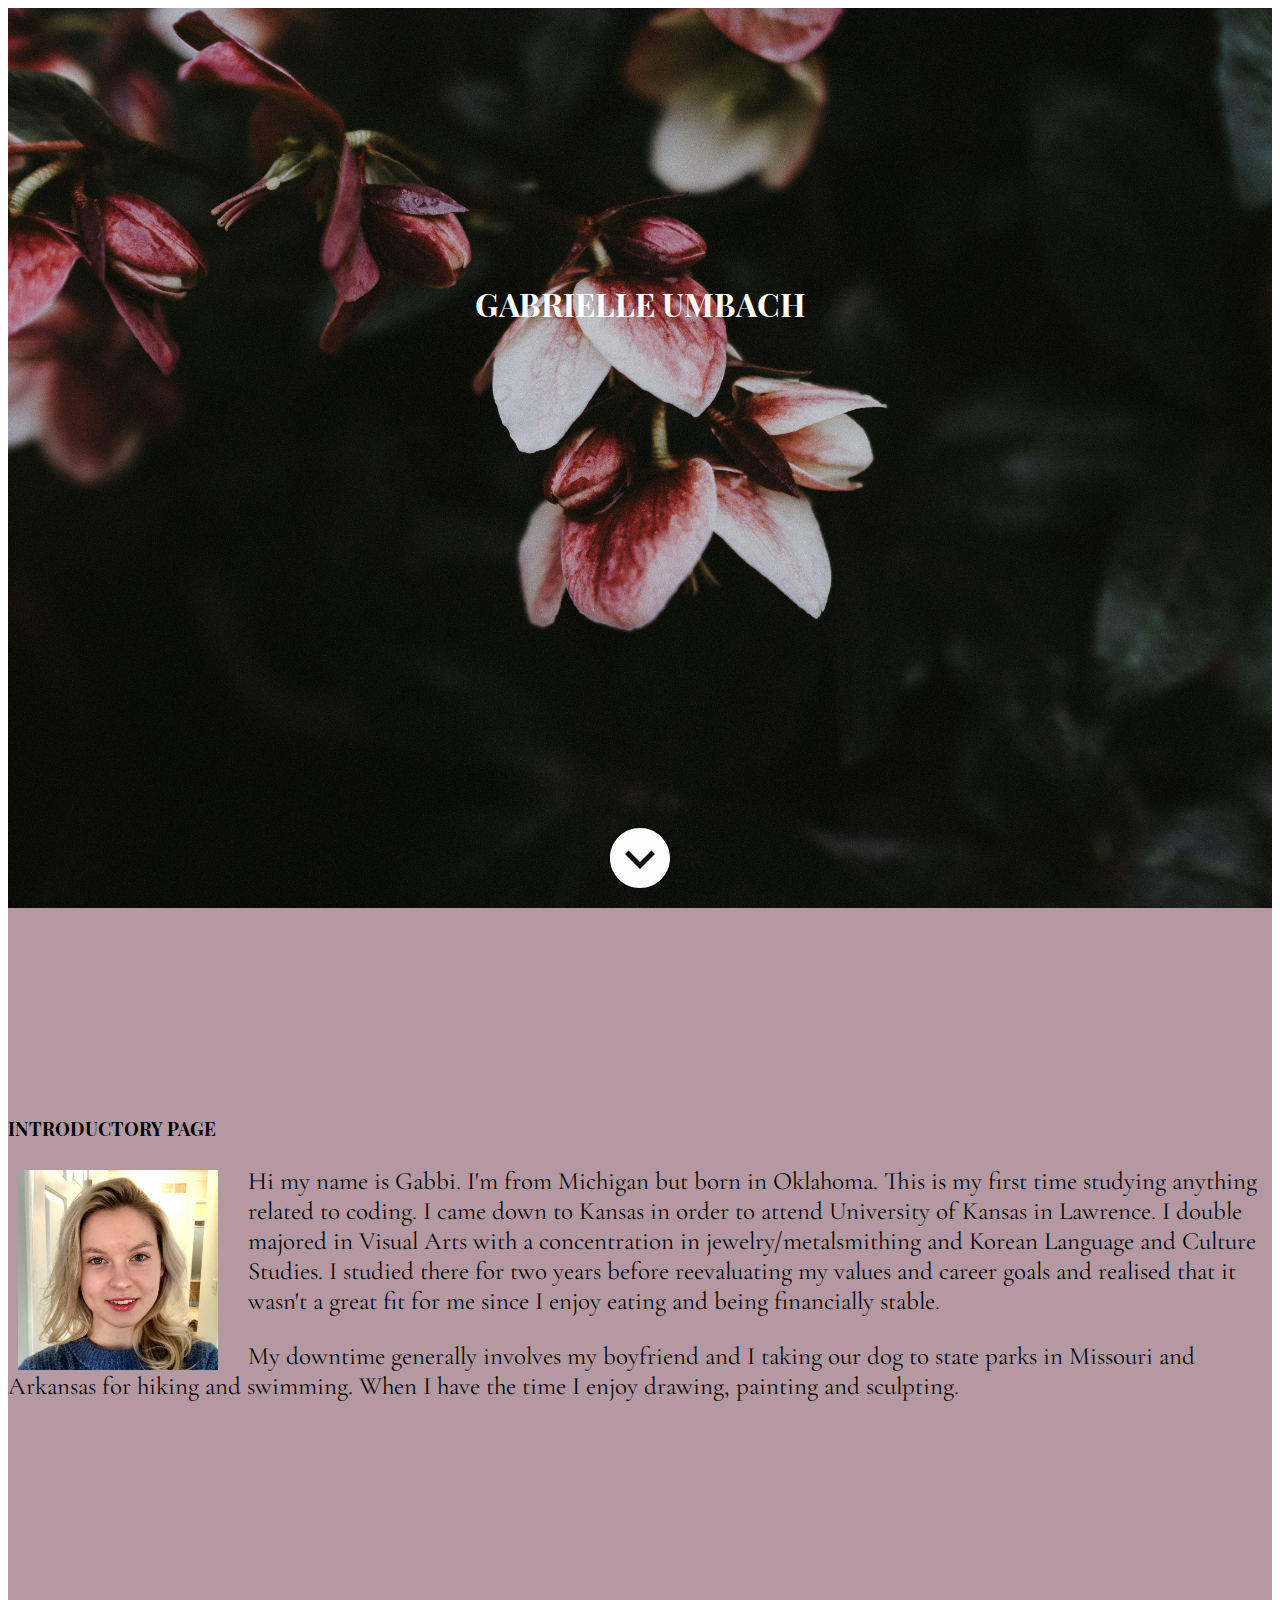
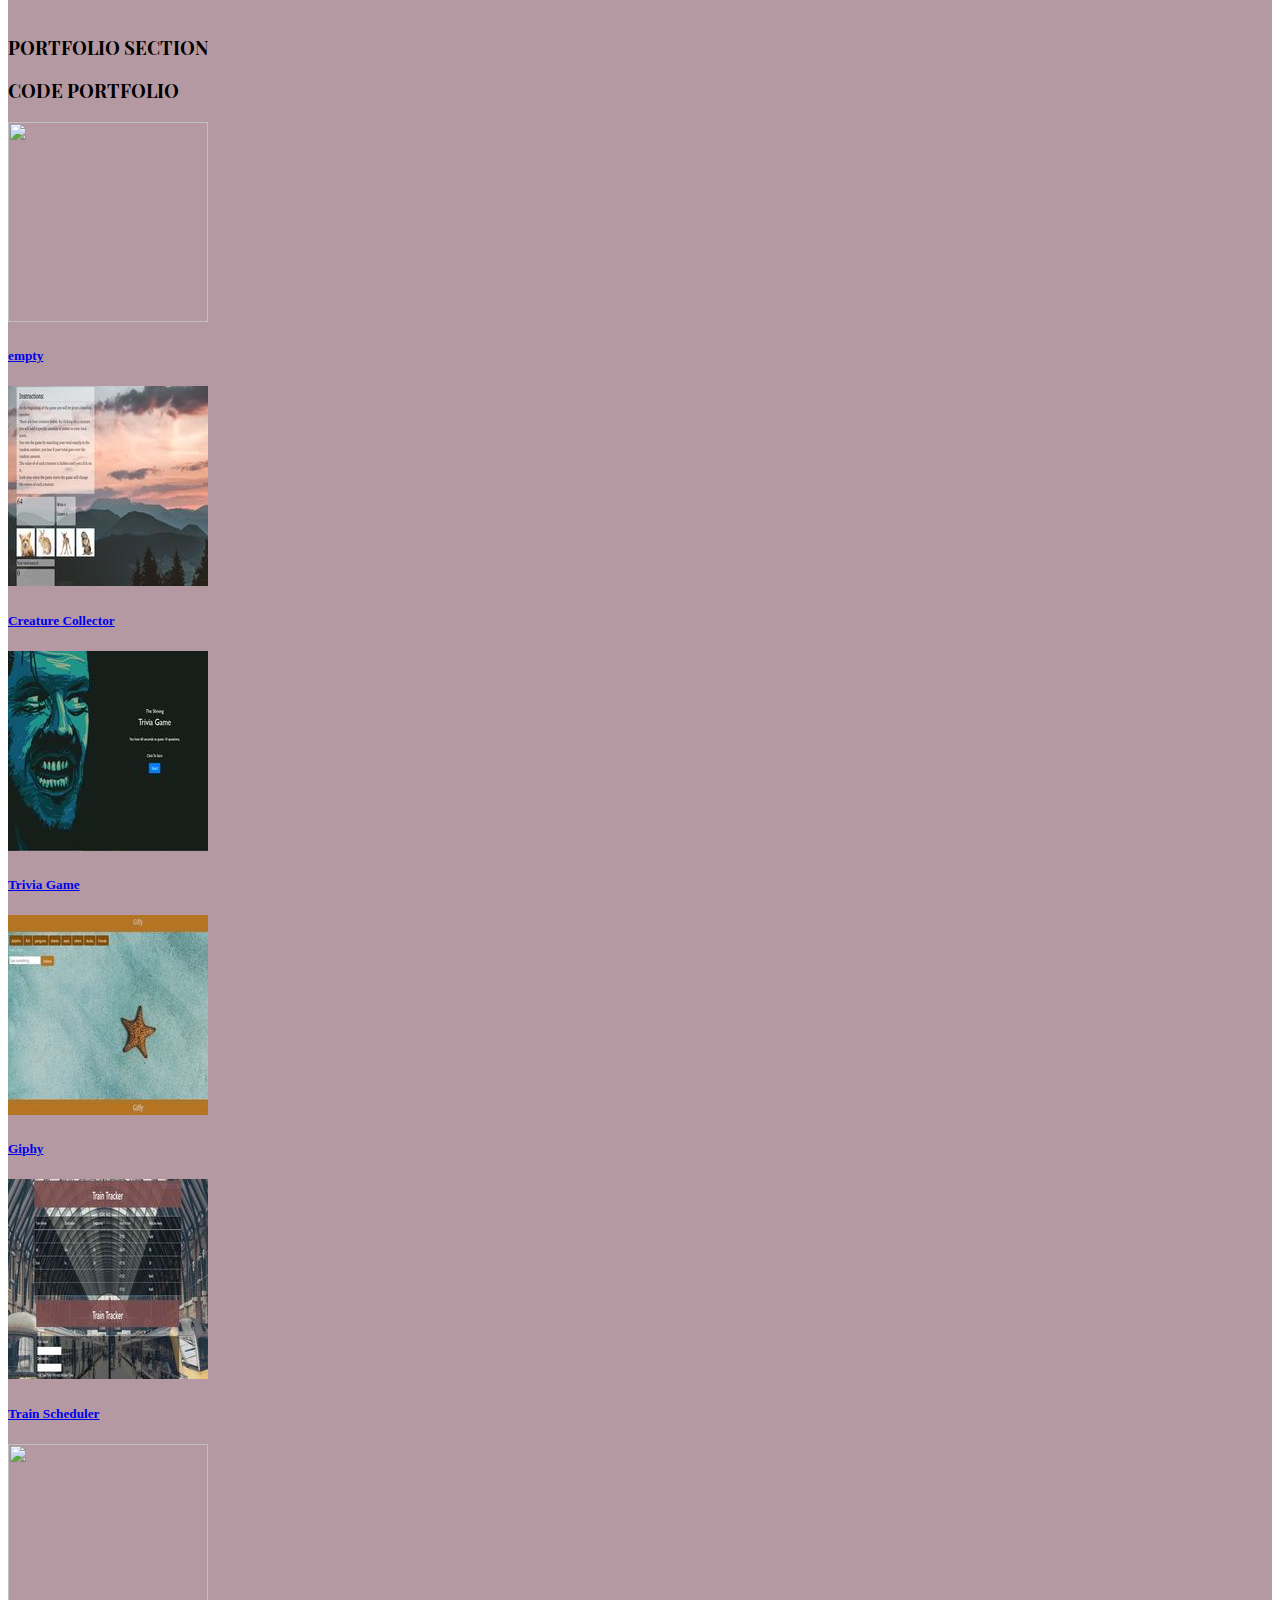
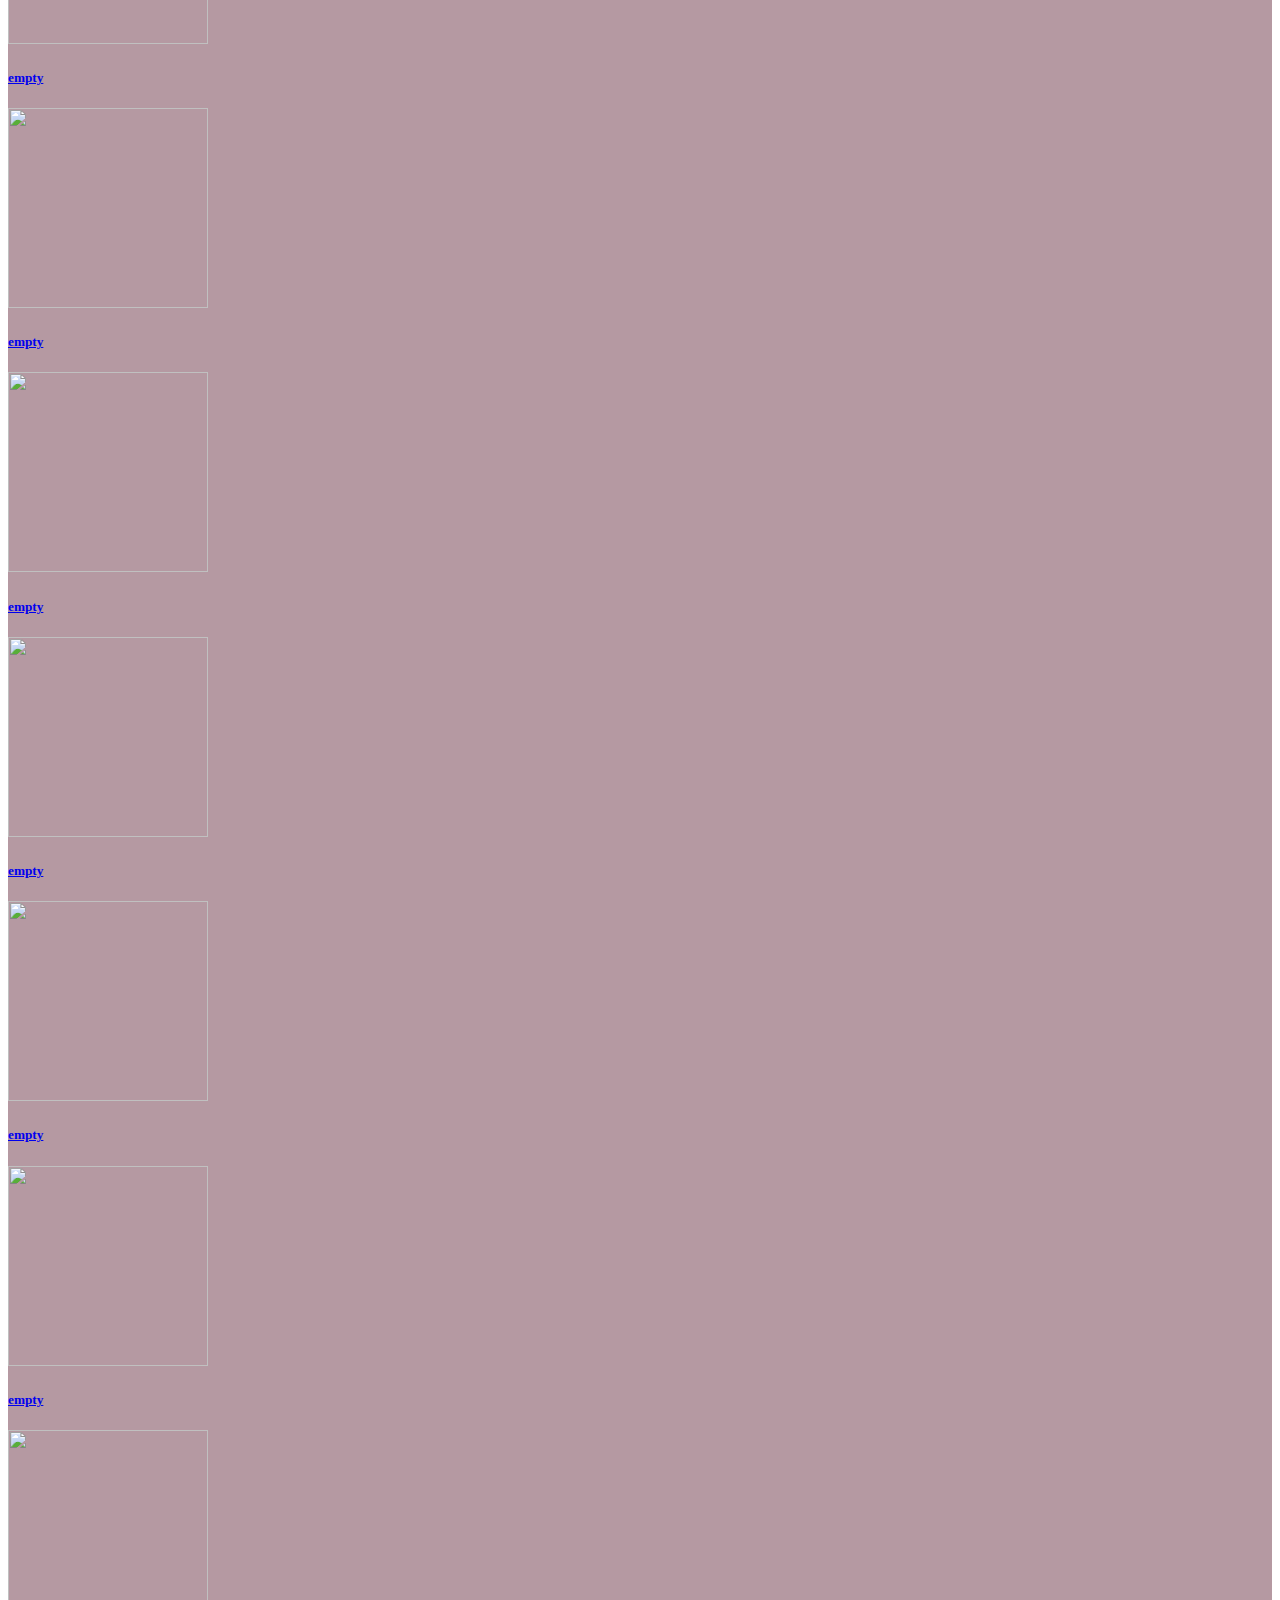
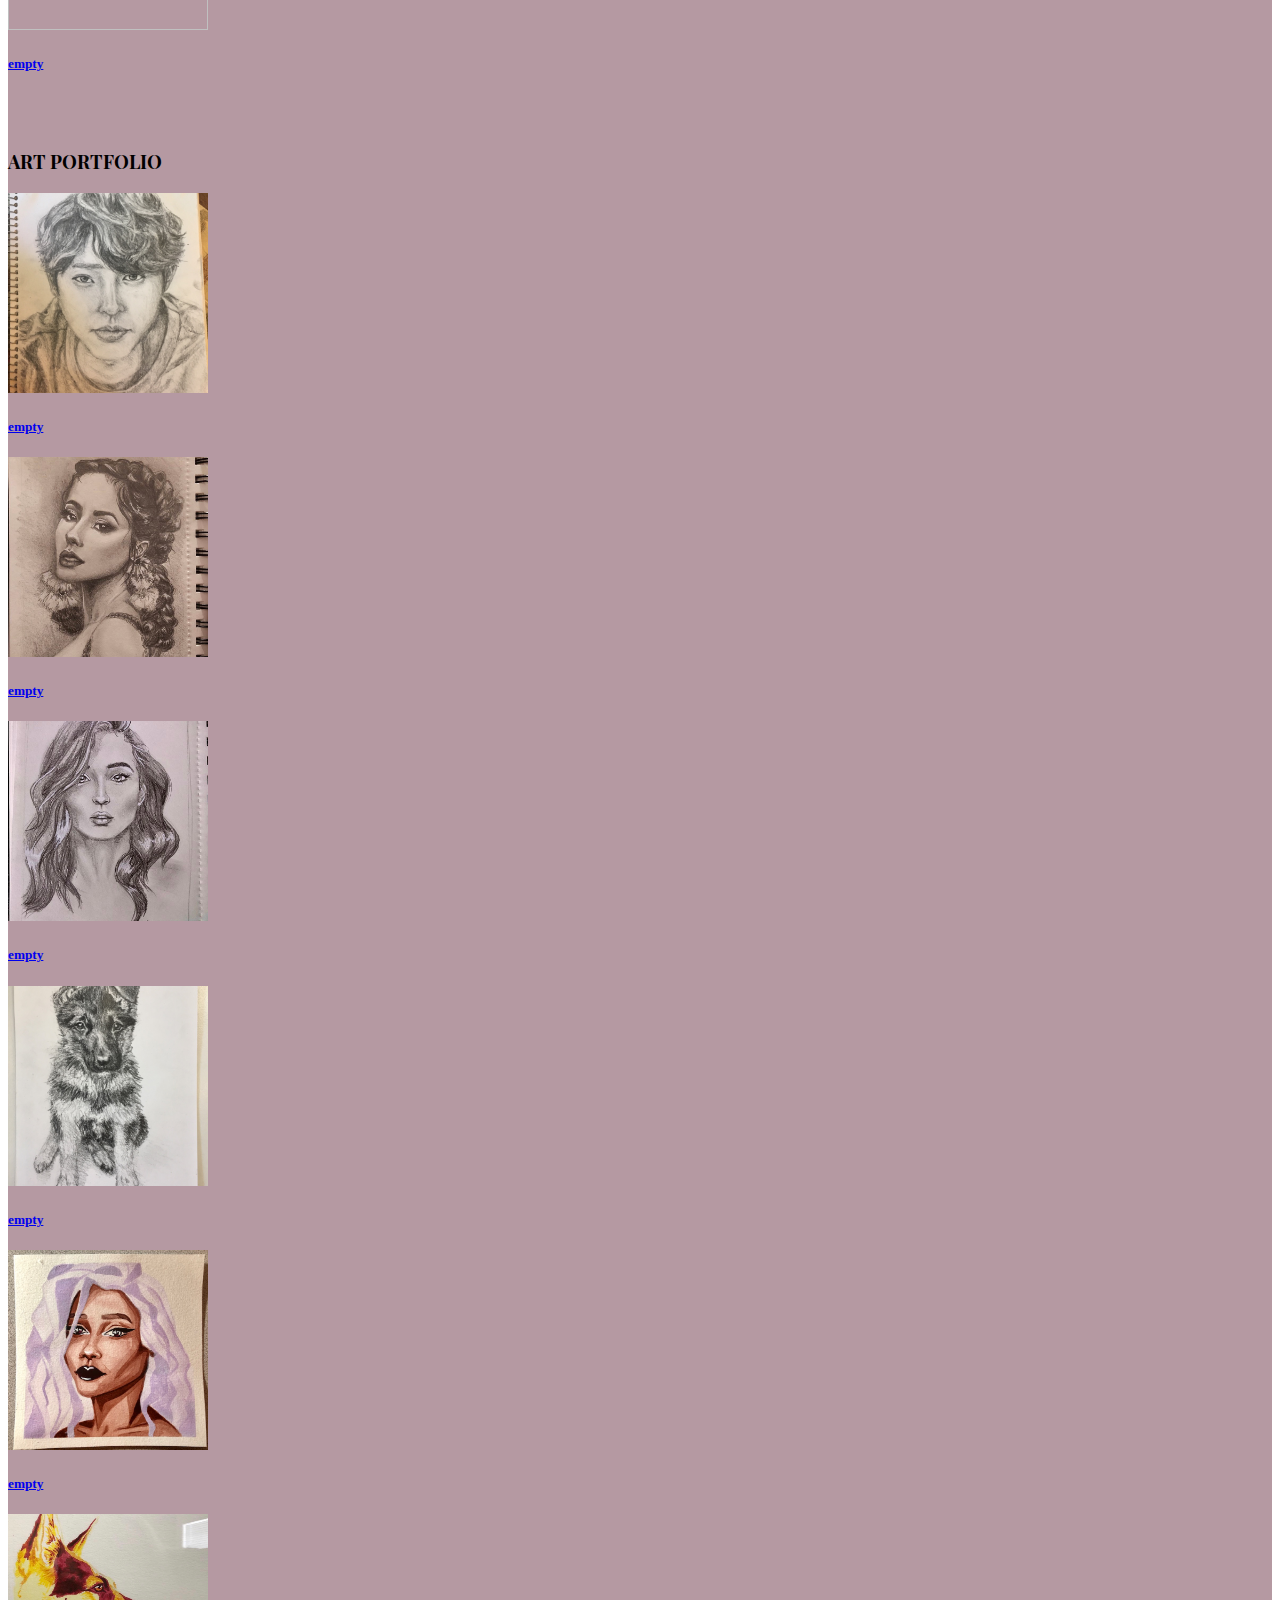
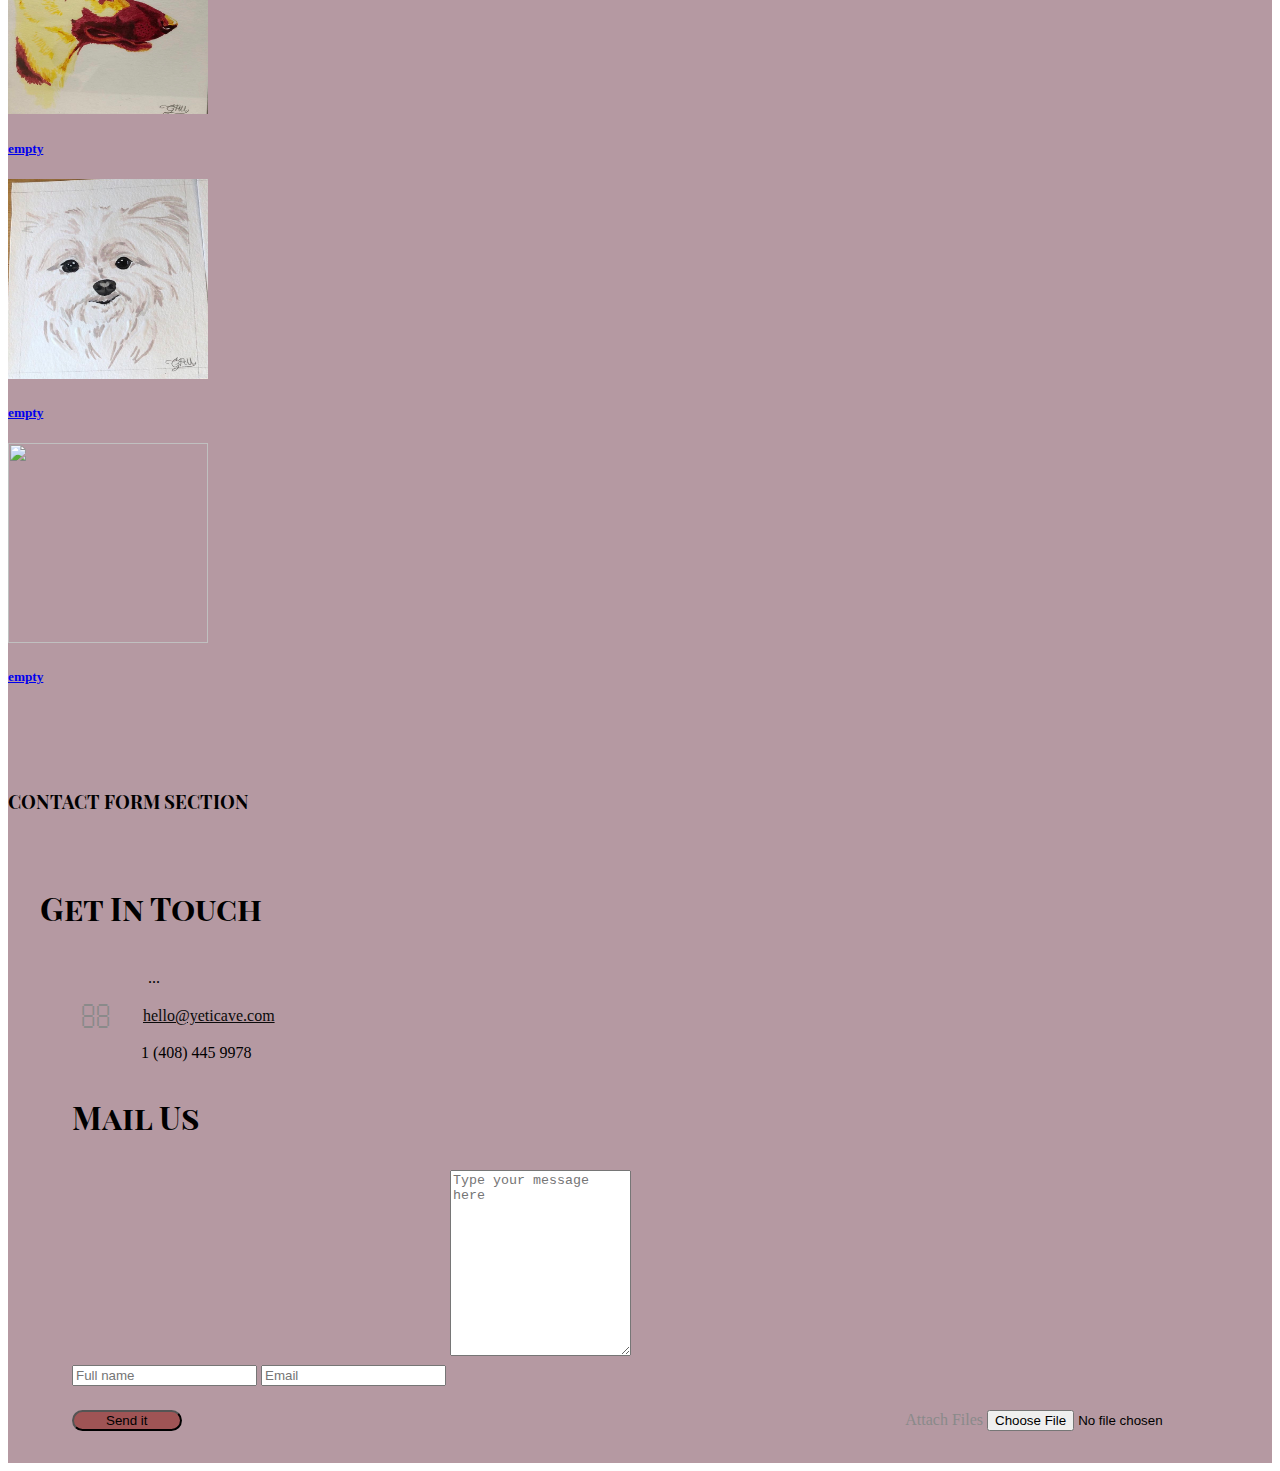
==== index.html @ b60ac589 "got everything working more or less" ====
<!doctype html>
<html class="no-js" lang="en">

<head>
    <meta charset="utf-8" />
    <meta name="viewport" content="width=device-width, initial-scale=1.0" />
    <title>Foundation | Welcome</title>
    <link href="./assets/css/reset.css" rel="stylesheet" type="text/css">
    <link rel="stylesheet" href="https://dhbhdrzi4tiry.cloudfront.net/cdn/sites/foundation.min.css">
    <link href='https://cdnjs.cloudflare.com/ajax/libs/foundicons/3.0.0/foundation-icons.css' rel='stylesheet'
        type='text/css'>

    <link rel="stylesheet" href="https://cdnjs.cloudflare.com/ajax/libs/foundation/6.4.3/css/foundation.min.css">
    <link rel="stylesheet" href="https://cdnjs.cloudflare.com/ajax/libs/motion-ui/1.2.3/motion-ui.min.css">
    <link rel="stylesheet"
        href="https://cdnjs.cloudflare.com/ajax/libs/foundation/6.4.3/css/foundation-prototype.min.css">
    <link href='https://cdnjs.cloudflare.com/ajax/libs/foundicons/3.0.0/foundation-icons.css' rel='stylesheet'
        type='text/css'>

    <link href="./assets/css/style.css" rel="stylesheet" type="text/css">

    <link
        href="https://fonts.googleapis.com/css?family=Cinzel|Cormorant+Garamond|Playfair+Display+SC|Rokkitt|ZCOOL+XiaoWei&display=swap"
        rel="stylesheet">
</head>

<body>

    <!-- <div class="top-bar">
        <div class="top-bar-left">
            <ul class="menu">
                <li class="menu-text">Blog</li>
                <li><a href="#">One</a></li>
                <li><a href="#">Two</a></li>
                <li><a href="#">Three</a></li>
            </ul>
        </div>
    </div> -->

    <div class="hero-full-screen">

        <div id="heroTitle" class="middle-content-section">
            <h1>GABRIELLE UMBACH</h1>
        </div>

        <div class="bottom-content-section" data-magellan data-threshold="0">
            <a href="#main-content-section"><svg xmlns="http://www.w3.org/2000/svg" width="24" height="24"
                    viewBox="0 0 24 24">
                    <path
                        d="M24 12c0-6.627-5.373-12-12-12s-12 5.373-12 12 5.373 12 12 12 12-5.373 12-12zm-18.005-1.568l1.415-1.414 4.59 4.574 4.579-4.574 1.416 1.414-5.995 5.988-6.005-5.988z" />
                </svg></a>
        </div>

    </div>

    <div id="main-content-section" data-magellan-target="main-content-section">

        <div class="row medium-8 large-7 columns">

            <div class="intro">
                <h3>INTRODUCTORY PAGE</h3>
                <div id="biopic">
                    <img class="thumbnail" src="./assets/images/IMG3.jpg">
                </div>
                <p>
                    Hi my name is Gabbi. I'm from Michigan but born in Oklahoma. This is my first time studying anything
                    related
                    to coding. I came down to Kansas in order to attend University of Kansas in Lawrence. I double
                    majored
                    in
                    Visual Arts with a concentration in jewelry/metalsmithing and Korean Language and Culture Studies. I
                    studied
                    there for two years before reevaluating my values and career goals and realised that it wasn't a
                    great
                    fit
                    for me since I enjoy eating and being financially stable.
                </p>
                <p>
                    My downtime generally involves my boyfriend and I taking our dog to state parks in Missouri and
                    Arkansas
                    for
                    hiking and swimming. When I have the time I enjoy drawing, painting and sculpting.
                </p>
            </div>

            <div class="portfolio">
                <h3>PORTFOLIO SECTION</h3>
                <h3>CODE PORTFOLIO</h3>
                <article class="grid-container">
                    <div class="grid-x grid-margin-x small-up-2 medium-up-3 large-up-4">
                        <div class="cell">
                            <img class="thumbnail" src="https://placehold.it/200x200">
                            <h5>
                                <a class="text-white" href="#">empty</a>
                            </h5>
                        </div>

                        <div class="cell">
                            <img class="thumbnail" src="./assets/images/creature-collector_200x200.jpg">
                            <h5>
                                <a class="text-white" href="https://umbachg.github.io/unit-4-game/">Creature
                                    Collector</a>
                            </h5>
                        </div>
                        <div class="cell">
                            <img class="thumbnail" src="./assets/images/trivia-game_200x200.jpg">
                            <h5>
                                <a class="text-white" href="https://umbachg.github.io/TriviaGame/">Trivia Game</a>
                            </h5>
                        </div>
                        <div class="cell">
                            <img class="thumbnail" src="./assets/images/giphy_200x200.jpg">
                            <h5>
                                <a class="text-white" href="https://umbachg.github.io/giphy/">Giphy</a>
                            </h5>
                        </div>
                        <div class="cell">
                            <img class="thumbnail" src="./assets/images/train_200x200.jpg">
                            <h5>
                                <a class="text-white" href="https://umbachg.github.io/train-scheduler/">Train
                                    Scheduler</a>
                            </h5>
                        </div>
                        <div class="cell">
                            <img class="thumbnail" src="https://placehold.it/200x200">
                            <h5>
                                <a class="text-white" href="#">empty</a>
                            </h5>
                        </div>
                        <div class="cell">
                            <img class="thumbnail" src="https://placehold.it/200x200">
                            <h5>
                                <a class="text-white" href="#">empty</a>
                            </h5>
                        </div>
                        <div class="cell">
                            <img class="thumbnail" src="https://placehold.it/200x200">
                            <h5>
                                <a class="text-white" href="#">empty</a>
                            </h5>
                        </div>
                        <div class="cell">
                            <img class="thumbnail" src="https://placehold.it/200x200">
                            <h5>
                                <a class="text-white" href="#">empty</a>
                            </h5>
                        </div>
                        <div class="cell">
                            <img class="thumbnail" src="https://placehold.it/200x200">
                            <h5>
                                <a class="text-white" href="#">empty</a>
                            </h5>
                        </div>
                        <div class="cell">
                            <img class="thumbnail" src="https://placehold.it/200x200">
                            <h5>
                                <a class="text-white" href="#">empty</a>
                            </h5>
                        </div>
                        <div class="cell">
                            <img class="thumbnail" src="https://placehold.it/200x200">
                            <h5>
                                <a class="text-white" href="#">empty</a>
                            </h5>
                        </div>
                    </div>
                </article>

                <br>
                <br>

                <h3>ART PORTFOLIO</h3>
                <article class="grid-container">
                    <div class="grid-x grid-margin-x small-up-2 medium-up-3 large-up-4">
                        <div class="cell">
                            <img class="thumbnail" src="./assets/images/jhs.JPG">
                            <h5>
                                <a class="text-white" href="#">empty</a>
                            </h5>
                        </div>
                        <div class="cell">
                            <img class="thumbnail" src="./assets/images/becky.jpg">
                            <h5>
                                <a class="text-white" href="#">empty</a>
                            </h5>
                        </div>
                        <div class="cell">
                            <img class="thumbnail" src="./assets/images/girl.jpg">
                            <h5>
                                <a class="text-white" href="#">empty</a>
                            </h5>
                        </div>
                        <div class="cell">
                            <img class="thumbnail" src="./assets/images/gsd.JPG">
                            <h5>
                                <a class="text-white" href="#">empty</a>
                            </h5>
                        </div>
                        <div class="cell">
                            <img class="thumbnail" src="./assets/images/purple-hair.jpg">
                            <h5>
                                <a class="text-white" href="#">empty</a>
                            </h5>
                        </div>
                        <div class="cell">
                            <img class="thumbnail" src="./assets/images/memes.jpg">
                            <h5>
                                <a class="text-white" href="#">empty</a>
                            </h5>
                        </div>
                        <div class="cell">
                            <img class="thumbnail" src="./assets/images/milo.jpg">
                            <h5>
                                <a class="text-white" href="#">empty</a>
                            </h5>
                        </div>
                        <div class="cell">
                            <img class="thumbnail" src="https://placehold.it/200x200">
                            <h5>
                                <a class="text-white" href="#">empty</a>
                            </h5>
                        </div>



                    </div>
                </article>
            </div>



            <div class="blog-post">
                <h3>CONTACT FORM SECTION</h3>
                <section class="contact-us-section">
                    <div class="row medium-unstack">
                        <div class="columns contact-us-section-left">
                            <h1 class="contact-us-header">Get In Touch</h1>
                            <!-- <div class="responsive-embed">
                                <img src=""
                                    alt="Google Map of campbell" alt="" />
                            </div> -->

                            <ul class="contact-us-list">
                                <li class="address">...</li>
                                <li class="email"><a href="mailto:">hello@yeticave.com</a></li>
                                <li class="phone">
                                    1 (408) 445 9978
                                </li>
                            </ul>
                        </div>
                        <div class="columns contact-us-section-right">
                            <h1 class="contact-us-header">Mail Us</h1>
                            <form class="contact-us-form">
                                <input type="text" placeholder="Full name">
                                <input type="email" placeholder="Email">
                                <textarea name="message" id="" rows="12"
                                    placeholder="Type your message here"></textarea>
                                <div class="contact-us-form-actions">
                                    <input id="submitButton" type="submit" class="button" value="Send it" />
                                    <div>
                                        <label for="FileUpload" class="button contact-us-file-button">Attach
                                            Files</label>
                                        <input type="file" id="FileUpload" class="show-for-sr">
                                    </div>
                                </div>
                            </form>
                        </div>
                    </div>
                </section>
            </div>
        </div>
    </div>
    <script src="https://code.jquery.com/jquery-2.1.4.min.js"></script>
    <script src="https://dhbhdrzi4tiry.cloudfront.net/cdn/sites/foundation.js"></script>
    <script>
        $(document).foundation();
    </script>

    <script src="https://code.jquery.com/jquery-2.1.4.min.js"></script>
    <script src="https://cdnjs.cloudflare.com/ajax/libs/foundation/6.4.3/js/foundation.min.js"></script>
    <script src="https://cdnjs.cloudflare.com/ajax/libs/motion-ui/1.2.3/motion-ui.min.js"></script>
    <script>
        $(document).foundation();
    </script>

</body>

</html>
---- assets/css/style.css ----
/* .topbar-sticky-shrink {
    padding: 2rem;
    transition: padding 0.25s ease;
    background: #2c3840;
  }
  
  .topbar-sticky-shrink .menu {
    background: #2c3840;
  }
  
  .is-stuck .topbar-sticky-shrink {
    padding: 1rem;
    transition: padding 0.25s ease;
  }
  
  [data-sticky] {
    width: 100%;
  }
  
  .topbar-sticky-shrink-header {
    padding: 10rem 0;
    background: url("https://placehold.it/2000x500&text=this is a header") center center no-repeat;
    background-size: cover;
  }
   */

  /* *************************** */

.hero-full-screen {
    height: 100vh;
    display: -webkit-flex;
    display: -ms-flexbox;
    display: flex;
    -webkit-flex-direction: column;
        -ms-flex-direction: column;
            flex-direction: column;
    -webkit-align-items: center;
        -ms-flex-align: center;
            align-items: center;
    -webkit-justify-content: space-between;
        -ms-flex-pack: justify;
            justify-content: space-between;
    background: url("../images/flowers.jpg") center center no-repeat;
    background-size: cover;
  }
  
  .hero-full-screen .middle-content-section {
    text-align: center;
    color: #fefefe;
  }
  
  .hero-full-screen .top-content-section {
    width: 100%;
  }
  
  .hero-full-screen .bottom-content-section {
    padding: 1rem;
  }
  
  .hero-full-screen .bottom-content-section svg {
    height: 3.75rem;
    width: 3.75rem;
    fill: #fefefe;
  }



p {
    font-family: 'Cormorant Garamond', serif;
    font-size: 25px;
}

h1, h3 {
    font-family: 'Playfair Display SC', serif;
    font-weight: bold;
}

#heroTitle {
    padding: 20%;
    font-family: 'ZCOOL XiaoWei', serif;
}

#main-content-section {
    background-color: #b599a2;
}

.intro {
    padding-top: 15%;
    padding-bottom: 15%;
    
  }
  
#biopic {
    width: 200px;
    height: 200px;
    padding: 10px 30px 0px 10px;
    float: left;
}

.portfolio {
    padding-top: 0%;
    padding-bottom: 5%;
}
  
.thumbnail {
    width: 200px;
    height: 200px;
}



.contact-us-section {
    padding: 2rem;
    background: #b599a2;
  }
  
  .contact-us-section .contact-us-section-left {
    padding-right: 2rem;
    border-bottom: 2px solid #e6e6e6;
    padding-bottom: 2rem;
    margin-bottom: 2rem;
  }
  
  @media print, screen and (min-width: 40em) {
    .contact-us-section .contact-us-section-left {
      /* border-right: 1px solid #e6e6e6; */
      border-bottom: 0;
      padding-bottom: 0;
      margin-bottom: 0;
    }
  }
  
  .contact-us-section .contact-us-section-right {
    padding-left: 2rem;
  }
  
  @media print, screen and (min-width: 40em) {
    .contact-us-section .contact-us-section-right {
      /* border-left: 1px solid #e6e6e6; */
    }
  }
  
  .contact-us-section .contact-us-header {
    margin-bottom: 2rem;
  }
  
  @media screen and (min-width: 40em) and (max-width: 74.9375em) {
    .contact-us-section .contact-us-header {
      font-size: 32px;
    }
  }
  
  .contact-us-section .responsive-embed {
    margin-bottom: 0;
    /* padding-bottom: 55%; */
    padding-bottom: 10%;
  }
  
  .contact-us-form input[type=text],
  .contact-us-form input[type=email],
  .contact-us-form textarea {
    margin-bottom: 1.5rem;
  }
  
  .contact-us-form-actions {
    display: -webkit-flex;
    display: -ms-flexbox;
    display: flex;
    -webkit-align-items: center;
        -ms-flex-align: center;
            align-items: center;
    -webkit-justify-content: space-between;
        -ms-flex-pack: justify;
            justify-content: space-between;
  }
  
  .contact-us-form-actions input[type=submit] {
    border-radius: 5000px;
    padding-left: 2rem;
    padding-right: 2rem;
  }
  
  .contact-us-form-actions .contact-us-file-button {
    background: transparent;
    color: #8a8a8a;
  }
  
  .contact-us-list {
    list-style-type: none;
    margin: 0;
  }
  
  .contact-us-list li a {
    color: #0a0a0a;
  }
  
  .contact-us-list li::before {
    margin-right: 2rem;
    font-size: 2rem;
    vertical-align: middle;
    color: #8a8a8a;
    font-family: 'FontAwesome';
  }
  
  .contact-us-list .address::before {
    content: '\f041';
    margin-left: 0.4rem;
    margin-right: 2.3rem;
  }
  
  .contact-us-list .email::before {
    content: '\f003';
  }
  
  .contact-us-list .phone::before {
    content: '\f098';
  }
  
#submitButton {
    background-color: #9f5455;
}
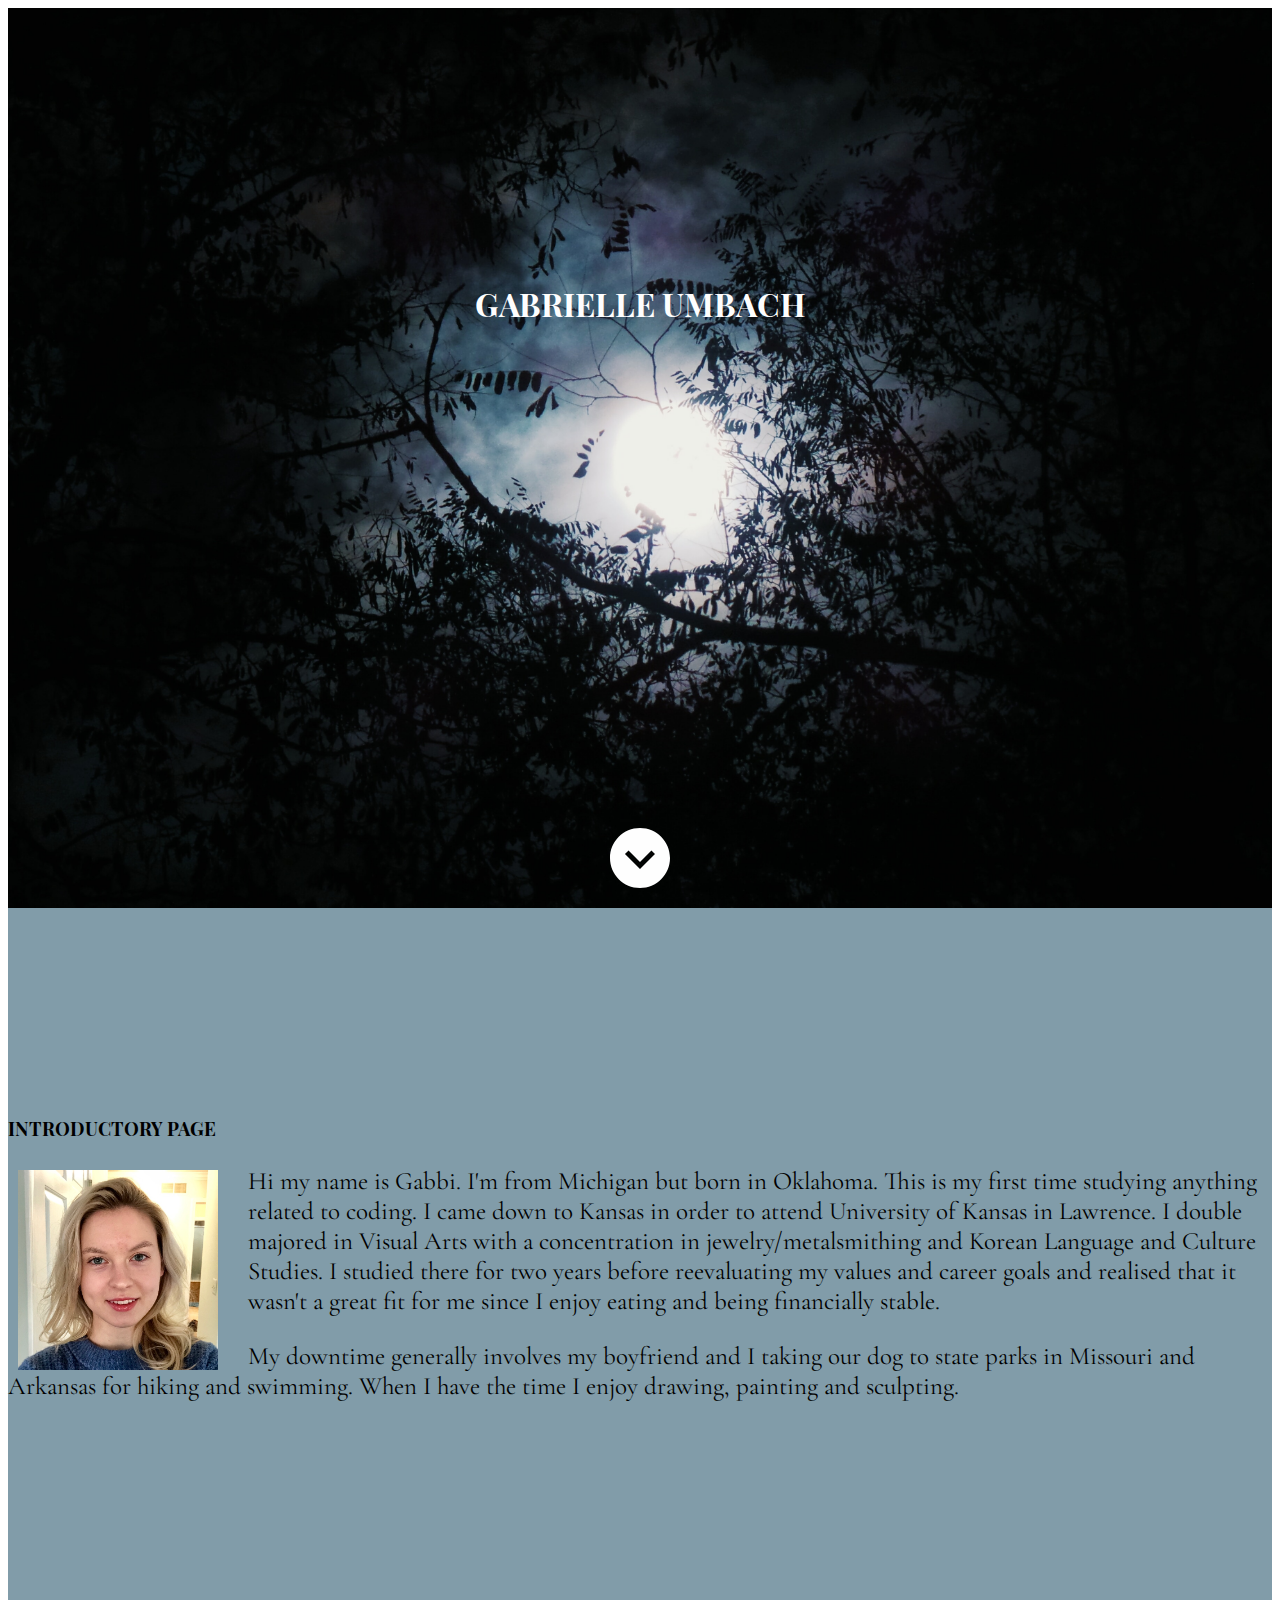
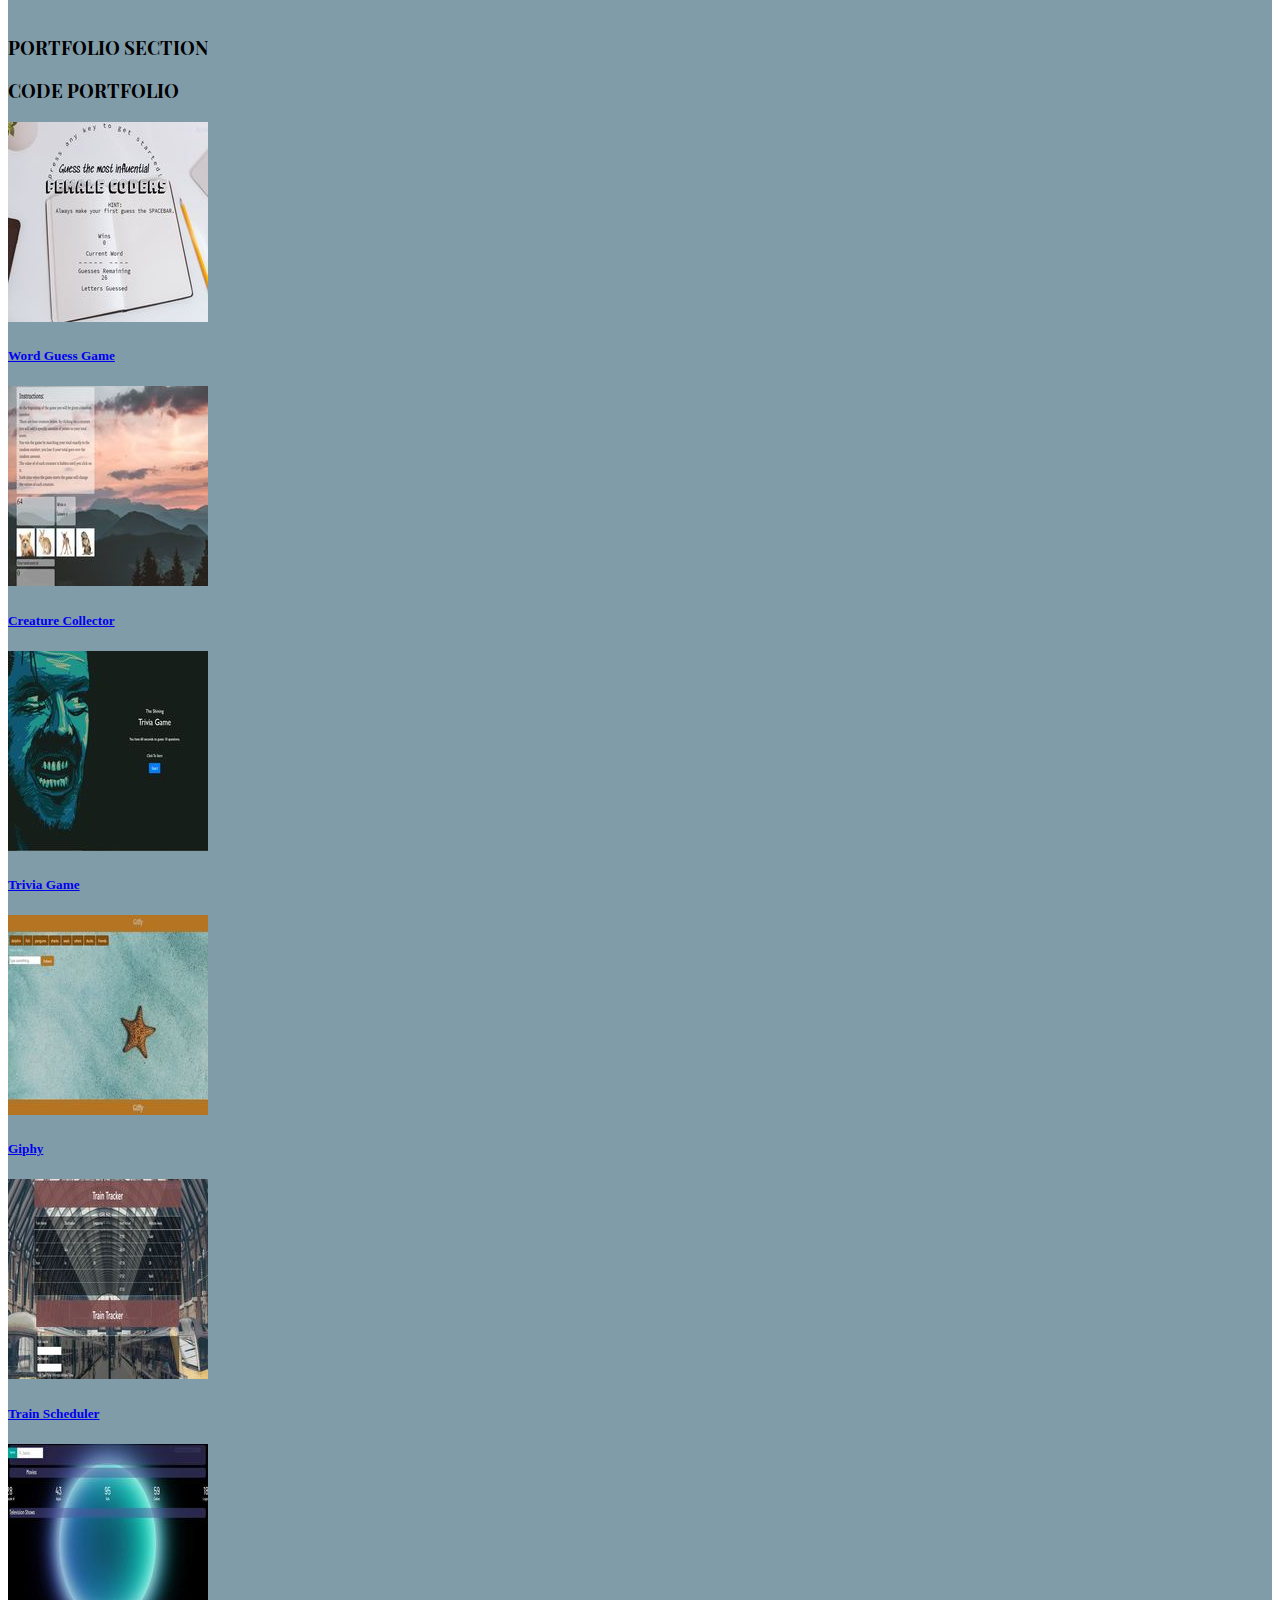
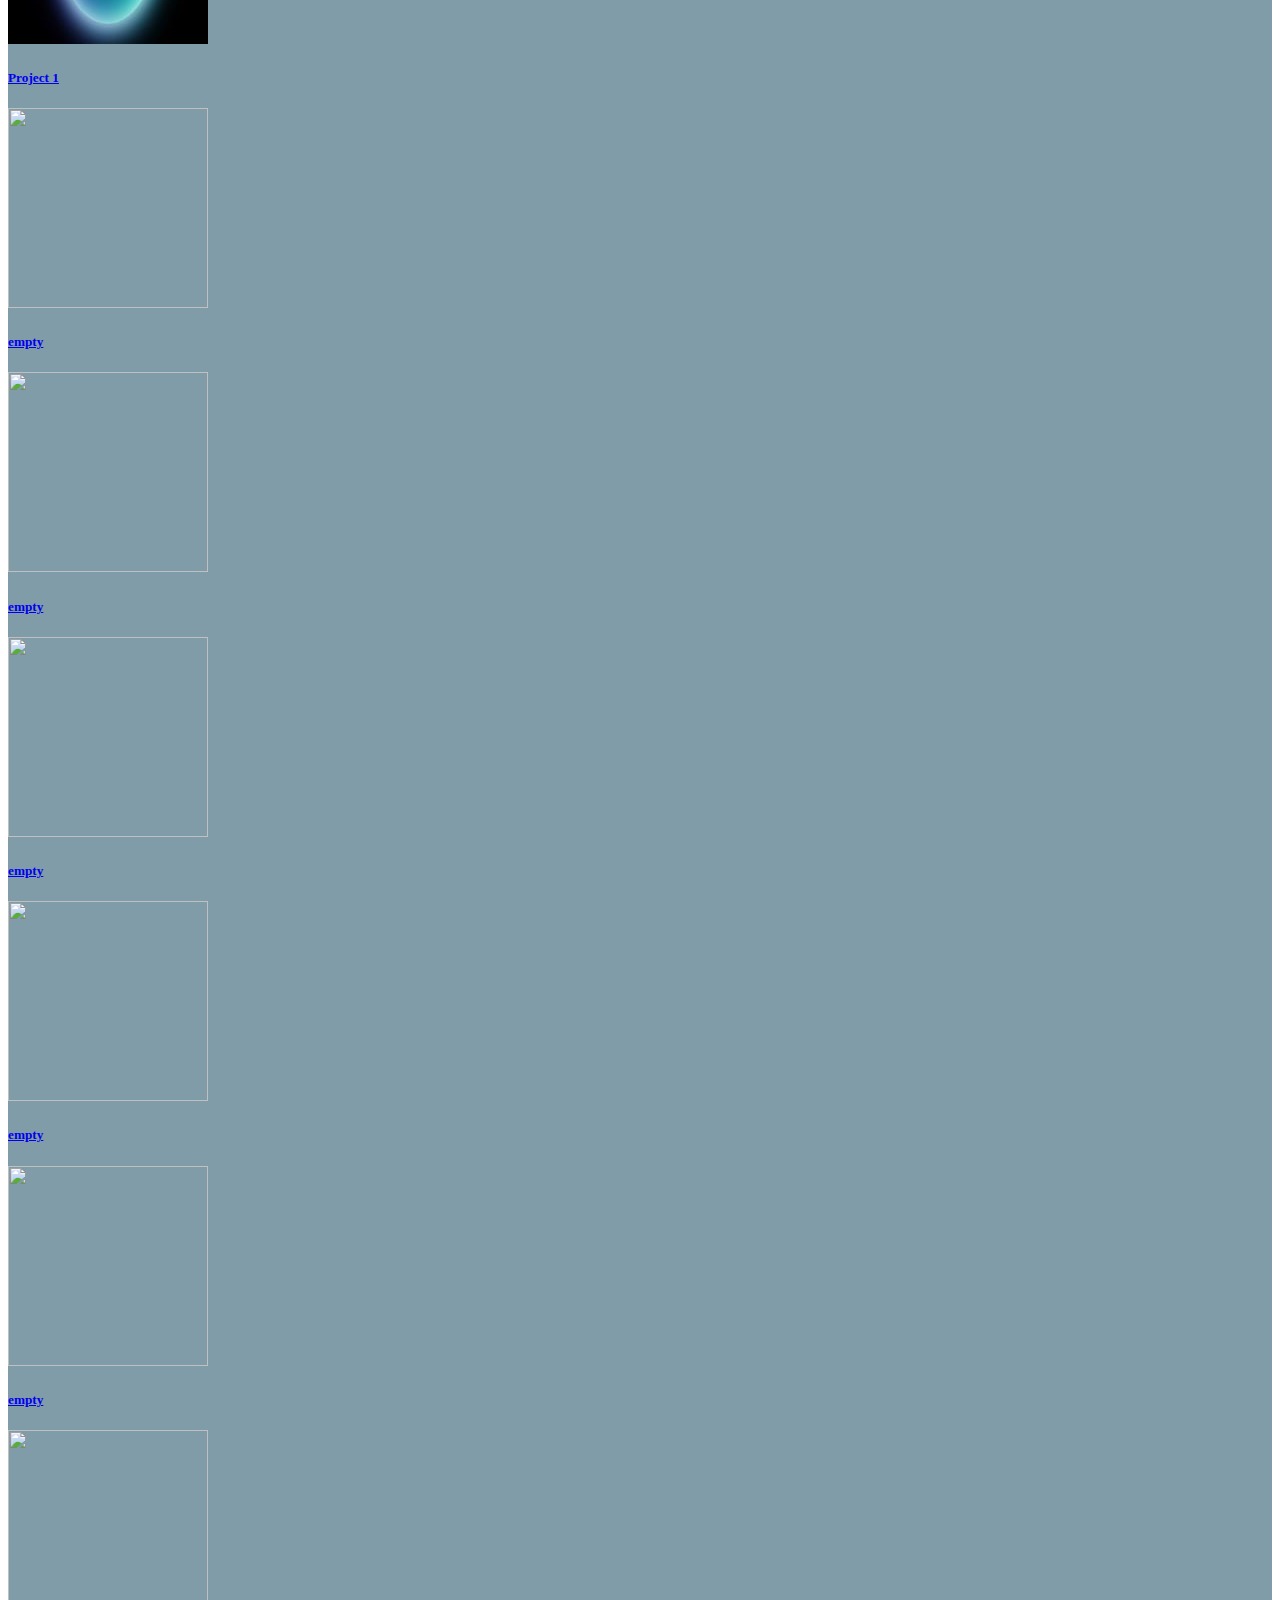
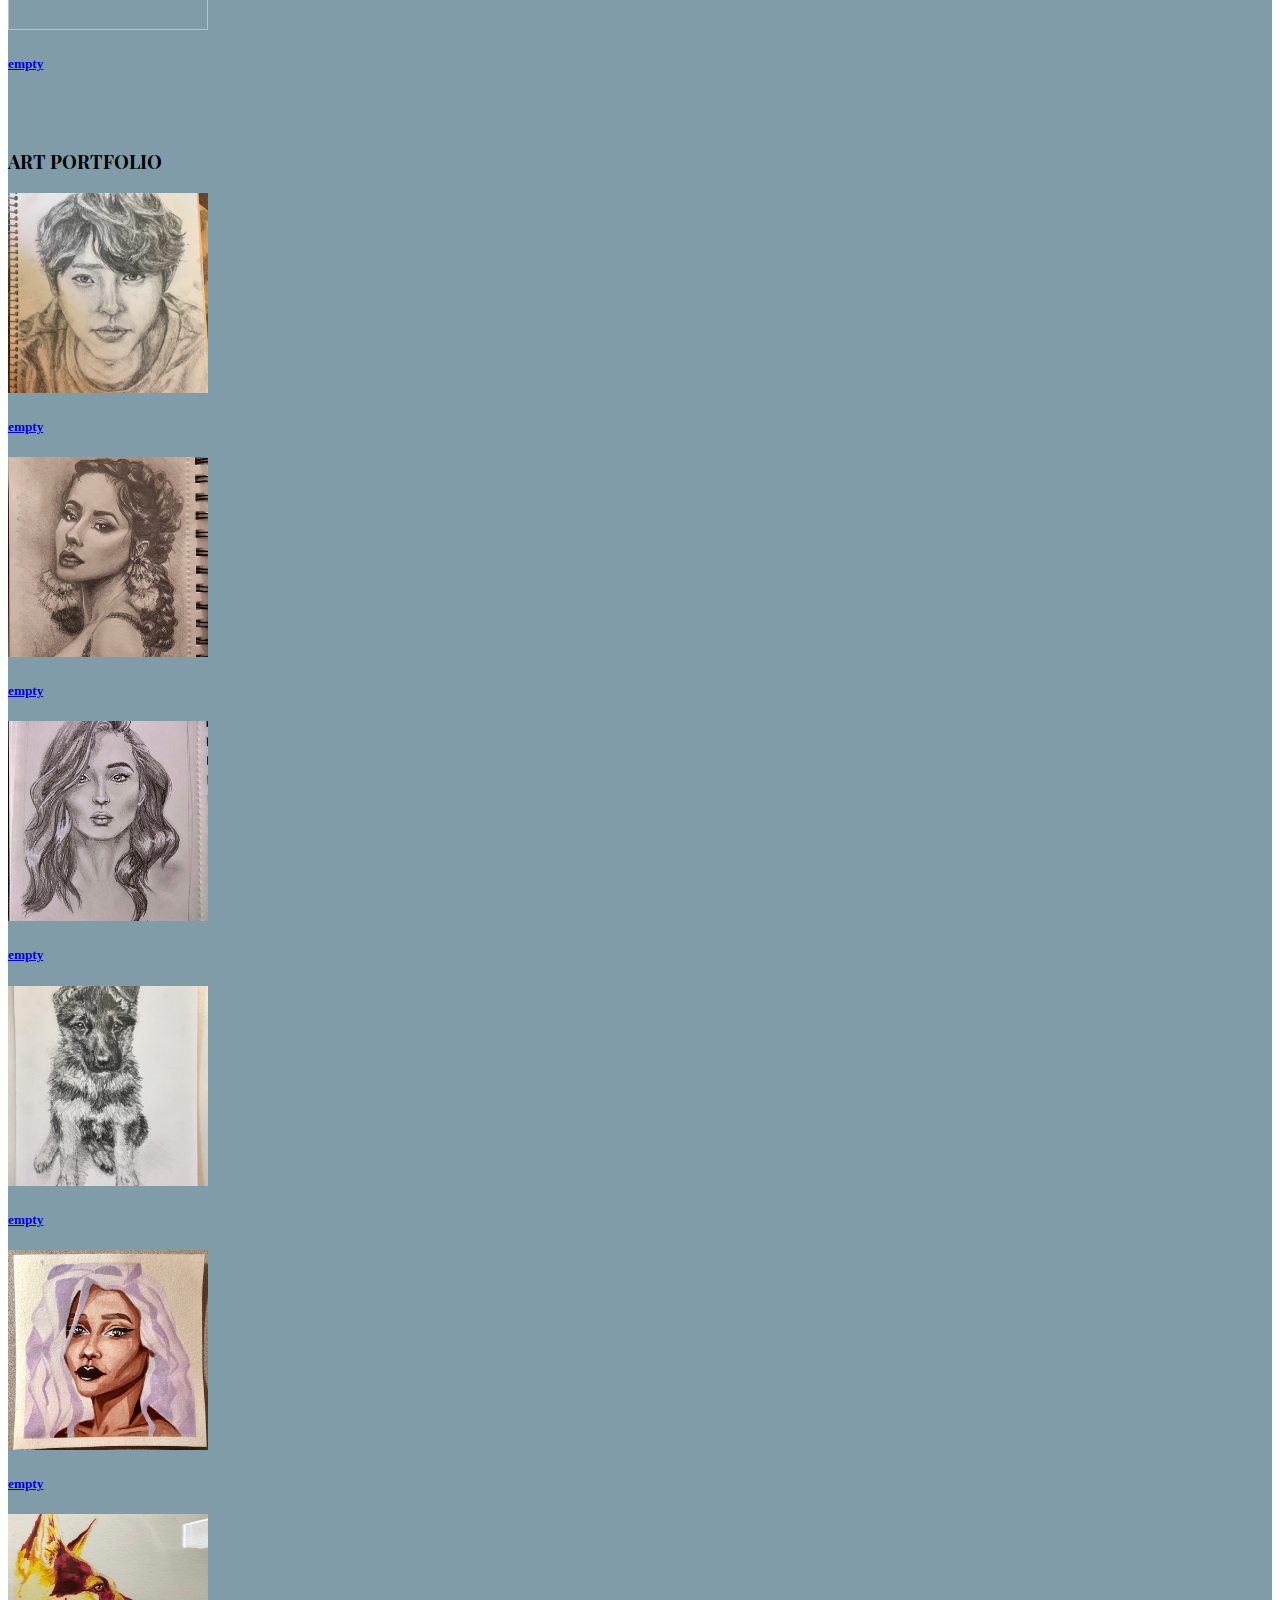
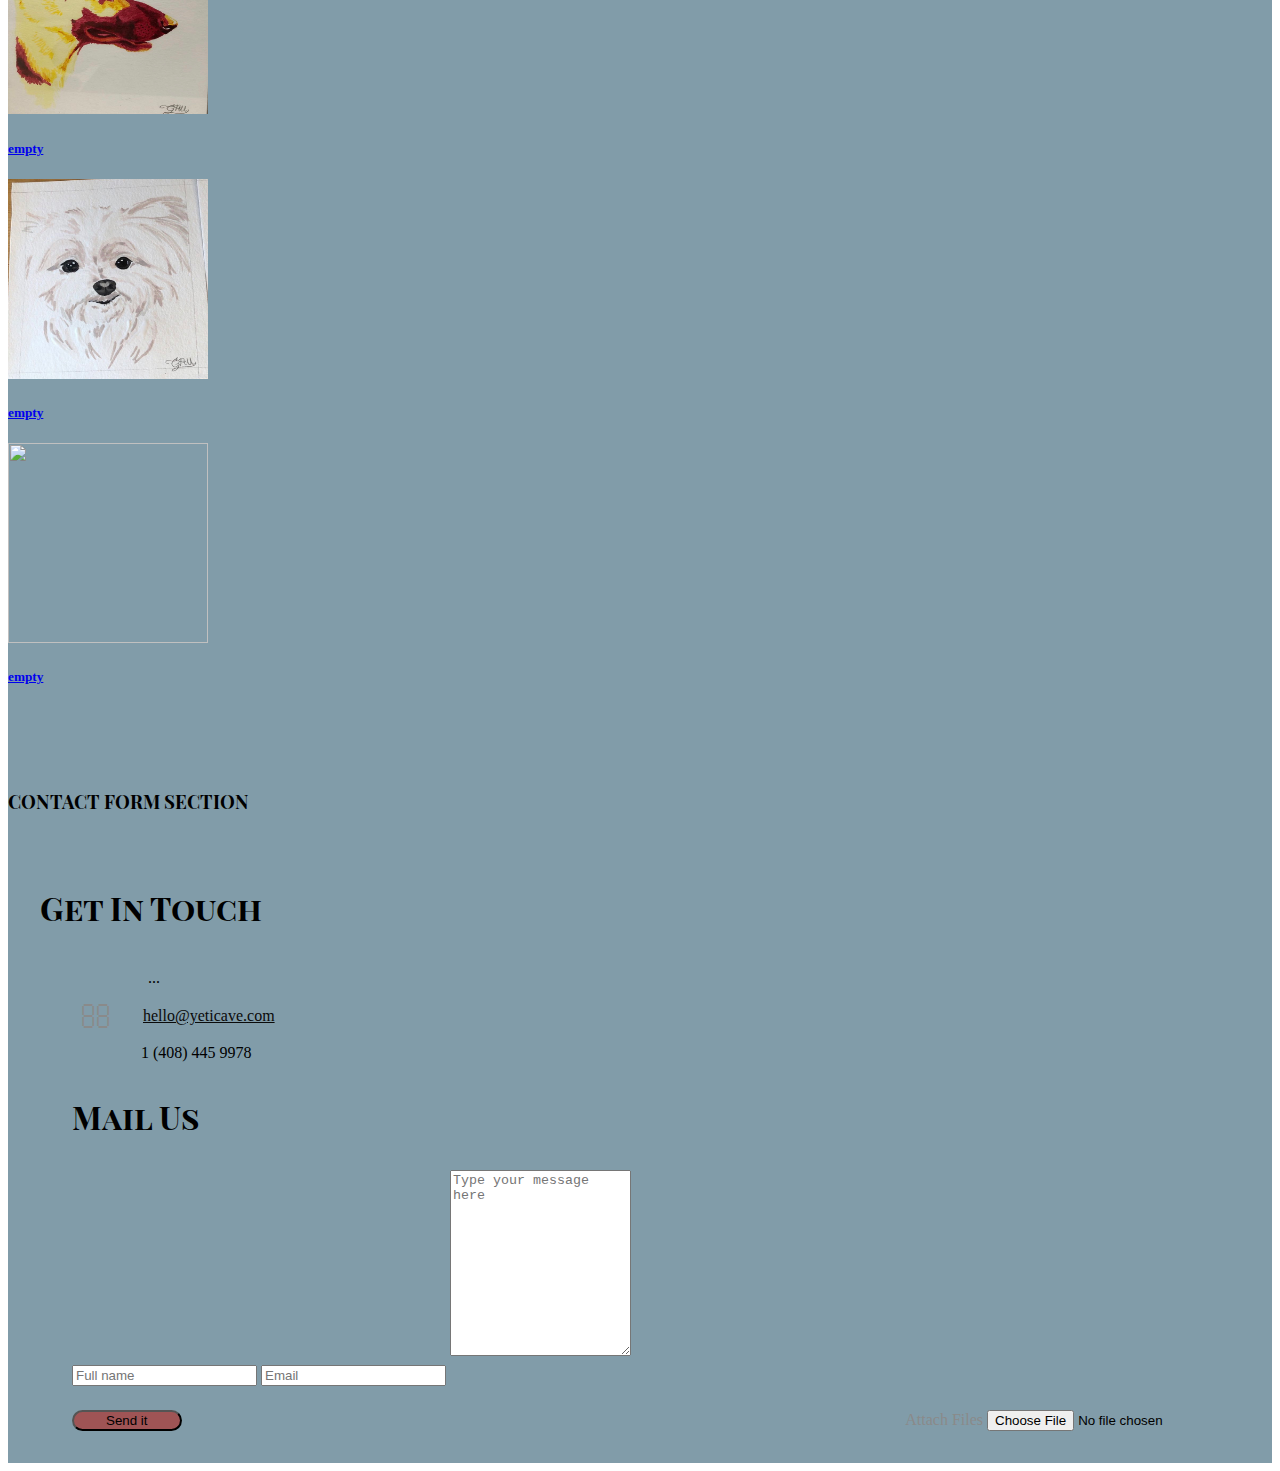
==== commit 264fd003: "added some more of the hw's and changed some styling" ====
--- a/index.html
+++ b/index.html
@@ -89,9 +89,10 @@
                 <article class="grid-container">
                     <div class="grid-x grid-margin-x small-up-2 medium-up-3 large-up-4">
                         <div class="cell">
-                            <img class="thumbnail" src="https://placehold.it/200x200">
-                            <h5>
-                                <a class="text-white" href="#">empty</a>
+                            <img class="thumbnail" src="./assets/images/Word_Guess_Game_200x200.jpg">
+                            <h5>
+                                <a class="text-white" href="https://umbachg.github.io/Word-Guess-Game/
+                                ">Word Guess Game</a>
                             </h5>
                         </div>
 
@@ -122,9 +123,9 @@
                             </h5>
                         </div>
                         <div class="cell">
-                            <img class="thumbnail" src="https://placehold.it/200x200">
-                            <h5>
-                                <a class="text-white" href="#">empty</a>
+                            <img class="thumbnail" src="./assets/images/Project1_200x200.jpg">
+                            <h5>
+                                <a class="text-white" href="https://umbachg.github.io/project-1/">Project 1</a>
                             </h5>
                         </div>
                         <div class="cell">
--- a/assets/css/style.css
+++ b/assets/css/style.css
@@ -41,7 +41,7 @@
     -webkit-justify-content: space-between;
         -ms-flex-pack: justify;
             justify-content: space-between;
-    background: url("../images/flowers.jpg") center center no-repeat;
+    background: url("../images/through-trees.jpg") center center no-repeat;
     background-size: cover;
   }
   
@@ -82,7 +82,7 @@
 }
 
 #main-content-section {
-    background-color: #b599a2;
+    background-color: #819ca9;
 }
 
 .intro {
@@ -112,7 +112,7 @@
 
 .contact-us-section {
     padding: 2rem;
-    background: #b599a2;
+    background: #819ca9;
   }
   
   .contact-us-section .contact-us-section-left {
